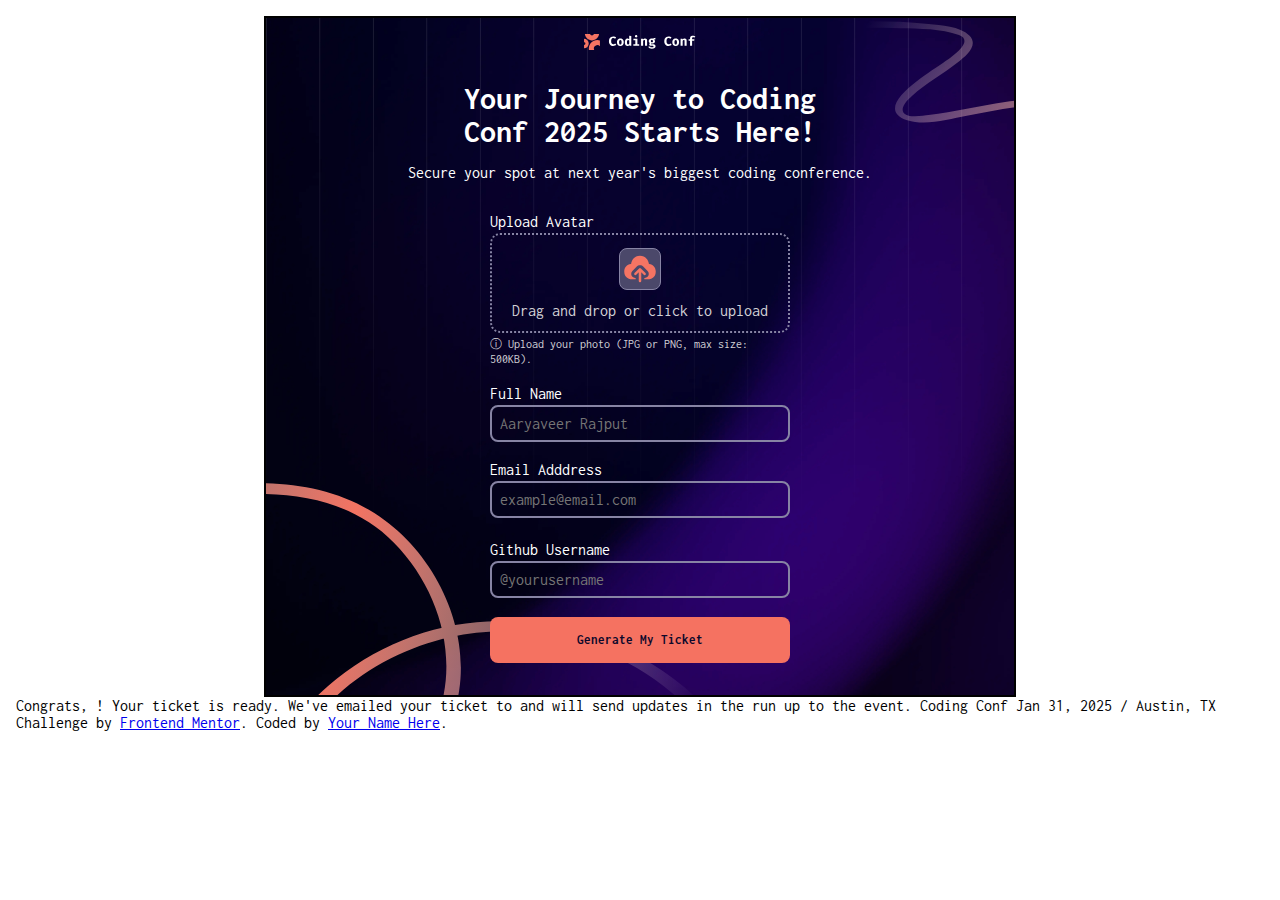
==== index.html @ 02e32322 "intial commit" ====
<!DOCTYPE html>
<html lang="en">
<head>
  <meta charset="UTF-8">
  <meta name="viewport" content="width=device-width, initial-scale=1.0"> <!-- displays site properly based on user's device -->

  <link rel="icon" type="image/png" href="./assets/images/favicon-32x32.png">

  <title>Conference ticket generator</title>
  
  <link rel="stylesheet" href="./styles.css">
</head>
<body>

  <div class="container">
    <img src="./assets/images/logo-full.svg" alt="logo-svg" width="15%">

    <h1>Your Journey to Coding Conf 2025 Starts Here!</h1>
    
    <span class="subtitle">Secure your spot at next year's biggest coding conference.</span>
    
    <form action="#">
    
    <label class="form-label">Upload Avatar</label>
    <input type="file" id="file-upload" name="avatar" accept="image/jpeg, image/png">
    
    <label for="file-upload" class="file-upload-label">
      <div class="file-upload-preview">
        <img src="./assets/images/icon-upload.svg" alt="upload icon">
      </div>
      <span style="text-align: center;" id="upload-instruction">Drag and drop or click to upload</span>
    </label>
    
    <span id="info-label">ⓘ Upload your photo (JPG or PNG, max size: 500KB).</span>
    
    <label for="full-name" class="no-hover">Full Name</label>
    <input type="text" name="full-name" id="full-name" placeholder="Aaryaveer Rajput" required>
    
    <label for="user-email" class="no-hover">Email Adddress</label>
    <input type="email" name="email" id="user-email" placeholder="example@email.com" required>
    <div id="email-error" style="margin: -10px 0 10px 0;font-size: 12px;"></div>

    <label for="github-username" class="no-hover">Github Username</label>
    <input type="text" name="github-username" id="github-username" placeholder="@yourusername" required>
    
    <input type="submit" value="Generate My Ticket">
    
  </form>
  
</div>
  <!-- Form ends -->
  
  <!-- Generated tickets starts -->
  
  Congrats, <!-- Full Name -->! Your ticket is ready.
  
  We've emailed your ticket to <!-- Email Address --> and will send updates in the run up to the event.

  Coding Conf
  Jan 31, 2025 / Austin, TX

  <!-- Generated tickets ends -->
  
  <div class="attribution">
    Challenge by <a href="https://www.frontendmentor.io?ref=challenge">Frontend Mentor</a>. 
    Coded by <a href="#">Your Name Here</a>.
  </div>

  <script src="./script.js"></script>
</body>
</html>
---- styles.css ----
@font-face{
    font-family: 'Inconsolata';
    src : url('./assets/fonts/static/Inconsolata-Regular.ttf') format('truetype');
    font-weight: normal;
    font-style: normal;
}

@font-face {
    font-family: 'Inconsolata';
    src: url('./assets/fonts/static/Inconsolata-Medium.ttf') format('truetype');
    font-weight: 500;
    font-style: normal;
}

@font-face{
    font-family: 'Inconsolata';
    src: url('./assets/fonts/static/Inconsolata-Bold.ttf') format('truetype');
    font-weight: bold;
    font-style: normal;
}

@font-face{
    font-family: 'Inconsolata';
    src: url('./assets/fonts/static/Inconsolata-ExtraBold.ttf') format('truetype');
    font-weight: 800;
    font-style: normal;
}

:root{
    --neutral-0: hsl(0, 0%, 100%);
    --neutral-300: hsl(252, 6%, 83%);
    --neutral-500: hsl(245, 15%, 58%);
    --neutral-700: hsl(245, 19%, 35%);
    --neutral-900: hsl(248, 70%, 10%);
    
    --orange-500: hsl(7, 88%, 67%);
    --orange-700: hsl(7, 71%, 60%);

    --gradient-text: linear-gradient(to right, hsl(7, 86%, 67%),  hsl(0, 0%, 100%));
}

*{
    margin: 0;
}

body{
    font-family: 'Inconsolata', sans-serif;
    padding: 1rem;
}

h1{
    text-align: center;
    margin-top: 2rem;
    width: 50%;
}

.subtitle{
    margin-top: 1rem;
    text-align: center;
}

/* form container flex */
.container{
    background: 
        url('./assets/images/pattern-squiggly-line-bottom-desktop.svg') no-repeat  0 bottom,
        url('./assets/images/pattern-squiggly-line-top.svg') no-repeat top right,
        url('./assets/images/pattern-lines.svg') repeat,
        url('./assets/images/background-desktop.png') no-repeat center center;
    background-size: 60%, 30%, cover, cover;
    display: flex;
    flex-direction: column;
    align-items: center;
    margin: 0 auto;
    padding-top: 1rem;
    width: 60%;
    min-width: 250px;
    max-width: 900px;
    color: var(--neutral-0);
    border: 2px solid black;
}

form{
    display: flex;
    margin-top: 1rem;
    flex-direction: column;
    align-items: stretch;
    padding: 1rem;
    gap: 0.2rem;
    width: 40%;
    min-width: 250px;
}

.file-upload-container{
    display: flex;
    flex-direction: column;
    justify-content: center;
    align-items: center;
}

input[type="file"]{
    display: none;
}

/* upload file container */
.file-upload-label{
    display: flex;
    min-height: 6rem;
    flex-direction: column;
    justify-content: space-evenly;
    align-items: center;
    cursor: pointer;
    border: 2px dotted var(--neutral-500);
    border-radius: 10px;
    transition: all 0.3s;
    color: var(--neutral-300);
}


.file-upload-label:hover{
    border: 2px dotted var(--neutral-0);
    background-color: var(--neutral-700);
}

/* file upload preview / thumbnail */
.file-upload-preview{
    display: flex;
    height: 40px;
    width: 40px;
    justify-content: center;
    align-items: center;
    background-color: var(--neutral-700);
    padding: 0;
    border-radius: 0.5rem;
    border: 1px solid var(--neutral-500);
}

.file-upload-preview img{
    width: 100%;
    height: 100%;
    border-radius: 0.5rem;
    object-fit: cover;
}

/* info label css */
#info-label{
    font-size: 12px;
    color: var(--neutral-300);
    margin-bottom: 1rem;
}


/* input tags css */

input{
    font-family: 'Inconsolata', sans-serif;
}

input[type="text"], input[type="email"]{
    background-color: transparent;
    padding: 0.5rem;
    margin-bottom: 1rem;
    border-radius: 8px;
    border: 2px solid var(--neutral-500);
    color: var(--neutral-0);
    font-size: 1rem;
}

/* no hover effects */
.no-hover{
    pointer-events: none;
}

/* state hover */

input[type="text"]:hover, input[type="email"]:hover{
    cursor: pointer;
    background-color: var(--neutral-700);
}

/* state focus */
input[type="text"]:focus, input[type="email"]:focus{
    border: 2px solid white;
}

input[type="submit"]{
    padding: 1rem;
    align-self: stretch;
    margin-bottom: 1rem;
    font-weight: bold;
    color: var(--neutral-900);
    border: none;
    background-color: var(--orange-500);
    border-radius: 8px;
    transition: 0.2s ease;
}

input[type="submit"]:hover{
    cursor: pointer;
    background-color: var(--orange-700);
}


/* responsive for mobile screen */

@media (max-width:1200px) and (min-width: 460px){

    h1{
        font-size: 18px;
        width: auto;
    }

    .subtitle{
        font-size: 16px;
    }

    form{
        font-size: 14px;
    }

    #info-label{
        font-size: 8px;
    }
}

@media (max-width:460px){

    .container{
        padding: 1rem;
    }

    h1{
        font-size: 16px;
        width: auto;
    }

    .subtitle{
        font-size: 14px;
    }

    form{
        font-size: 12px;
    }

    #info-label{
        font-size: 8px;
    }


}
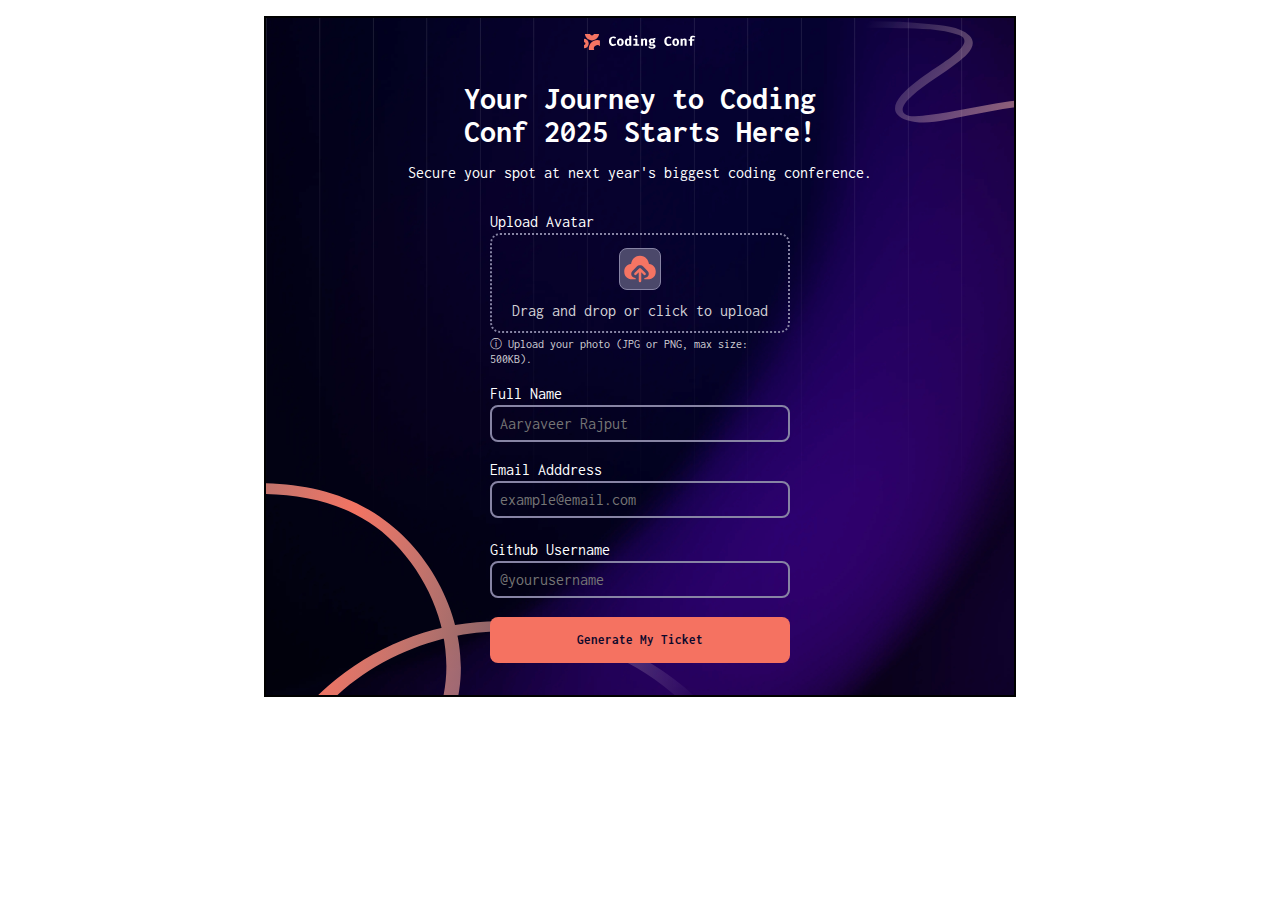
==== commit a08e228f: "refactoring changes" ====
--- a/index.html
+++ b/index.html
@@ -1,71 +1,56 @@
 <!DOCTYPE html>
 <html lang="en">
+
 <head>
   <meta charset="UTF-8">
-  <meta name="viewport" content="width=device-width, initial-scale=1.0"> <!-- displays site properly based on user's device -->
+  <meta name="viewport" content="width=device-width, initial-scale=1.0">
+  <!-- displays site properly based on user's device -->
 
   <link rel="icon" type="image/png" href="./assets/images/favicon-32x32.png">
 
   <title>Conference ticket generator</title>
-  
+
   <link rel="stylesheet" href="./styles.css">
 </head>
+
 <body>
 
   <div class="container">
     <img src="./assets/images/logo-full.svg" alt="logo-svg" width="15%">
 
     <h1>Your Journey to Coding Conf 2025 Starts Here!</h1>
-    
+
     <span class="subtitle">Secure your spot at next year's biggest coding conference.</span>
-    
+
     <form action="#">
-    
-    <label class="form-label">Upload Avatar</label>
-    <input type="file" id="file-upload" name="avatar" accept="image/jpeg, image/png">
-    
-    <label for="file-upload" class="file-upload-label">
-      <div class="file-upload-preview">
-        <img src="./assets/images/icon-upload.svg" alt="upload icon">
-      </div>
-      <span style="text-align: center;" id="upload-instruction">Drag and drop or click to upload</span>
-    </label>
-    
-    <span id="info-label">ⓘ Upload your photo (JPG or PNG, max size: 500KB).</span>
-    
-    <label for="full-name" class="no-hover">Full Name</label>
-    <input type="text" name="full-name" id="full-name" placeholder="Aaryaveer Rajput" required>
-    
-    <label for="user-email" class="no-hover">Email Adddress</label>
-    <input type="email" name="email" id="user-email" placeholder="example@email.com" required>
-    <div id="email-error" style="margin: -10px 0 10px 0;font-size: 12px;"></div>
 
-    <label for="github-username" class="no-hover">Github Username</label>
-    <input type="text" name="github-username" id="github-username" placeholder="@yourusername" required>
-    
-    <input type="submit" value="Generate My Ticket">
-    
-  </form>
-  
-</div>
-  <!-- Form ends -->
-  
-  <!-- Generated tickets starts -->
-  
-  Congrats, <!-- Full Name -->! Your ticket is ready.
-  
-  We've emailed your ticket to <!-- Email Address --> and will send updates in the run up to the event.
+      <label class="form-label">Upload Avatar</label>
+      <input type="file" id="file-upload" name="avatar" accept="image/jpeg, image/png">
 
-  Coding Conf
-  Jan 31, 2025 / Austin, TX
+      <label for="file-upload" class="file-upload-label">
+        <div class="file-upload-preview">
+          <img src="./assets/images/icon-upload.svg" alt="upload icon">
+        </div>
+        <span style="text-align: center;" id="upload-instruction">Drag and drop or click to upload</span>
+      </label>
 
-  <!-- Generated tickets ends -->
-  
-  <div class="attribution">
-    Challenge by <a href="https://www.frontendmentor.io?ref=challenge">Frontend Mentor</a>. 
-    Coded by <a href="#">Your Name Here</a>.
+      <span id="info-label">ⓘ Upload your photo (JPG or PNG, max size: 500KB).</span>
+
+      <label for="full-name" class="no-hover">Full Name</label>
+      <input type="text" name="full-name" id="full-name" placeholder="Aaryaveer Rajput" required>
+
+      <label for="user-email" class="no-hover">Email Adddress</label>
+      <input type="email" name="email" id="user-email" placeholder="example@email.com" required>
+      <div id="email-error" style="margin: -10px 0 10px 0;font-size: 12px;"></div>
+
+      <label for="github-username" class="no-hover">Github Username</label>
+      <input type="text" name="github-username" id="github-username" placeholder="@yourusername" required>
+
+      <input type="submit" value="Generate My Ticket">
+
+    </form>
   </div>
-
   <script src="./script.js"></script>
 </body>
+
 </html>